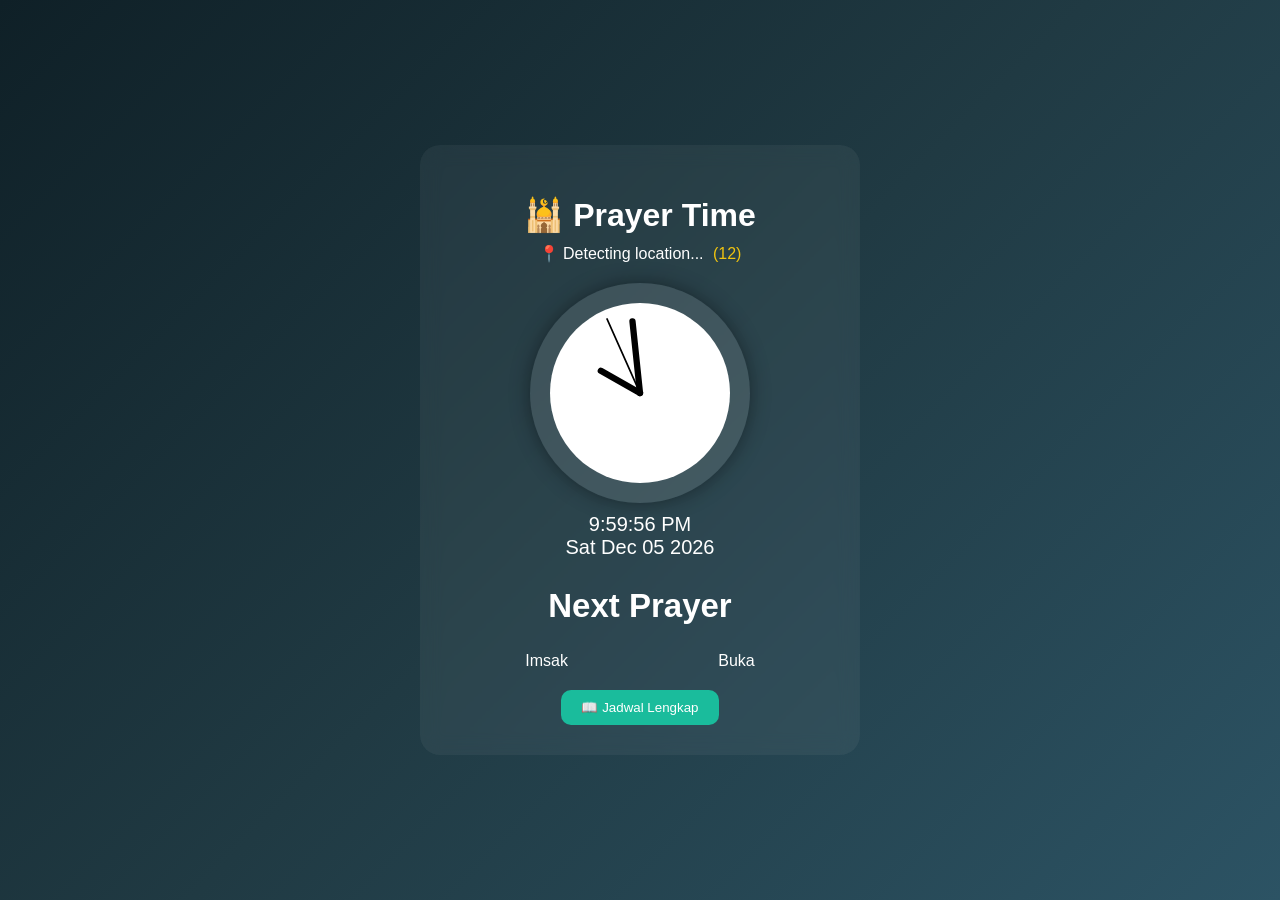
==== index.html @ a98b5f98 "Add files via upload" ====
<!DOCTYPE html>
<html lang="id">

<head>
    <meta charset="UTF-8">
    <meta name="viewport" content="width=device-width, initial-scale=1.0">

    <title>Prayer Time Countdown</title>

    <link rel="stylesheet" href="style.css">

</head>

<body>

    <div class="container">

        <h1>🕌 Prayer Time</h1>

        <div class="location">
            📍 <span id="location">Detecting location...</span>
            <span id="detectCountdown">(13)</span>
            <div id="locationMethod"></div>      </div>

        <div class="clock">

            <canvas id="analogClock" width="200" height="200"></canvas>

            <div class="digital">
                <div id="digitalClock"></div>
                <div id="date"></div>
                <div id="hijri"></div>
            </div>

        </div>

        <div class="countdown">

            <h2>Next Prayer</h2>

            <div id="nextPrayerName"></div>
            <div id="countdown"></div>

        </div>

        <div class="ramadan">

            <div>
                Imsak
                <span id="imsakTime"></span>
            </div>

            <div>
                Buka
                <span id="maghribTime"></span>
            </div>

        </div>

        <button id="toggleSchedule">📖 Jadwal Lengkap</button>

        <div id="schedule" class="collapsed">

            <table>
                <thead>
                    <tr>
                        <th>Sholat</th>
                        <th>Waktu</th>
                    </tr>
                </thead>

                <tbody id="prayerTable"></tbody>

            </table>

        </div>

    </div>

    <div id="popup" class="popup">
        ⏰ 5 menit lagi waktu sholat
    </div>

    <script src="script.js"></script>

</body>

</html>
---- style.css ----
body {
    font-family: 'Segoe UI', sans-serif;
    background: linear-gradient(135deg, #0f2027, #203a43, #2c5364);
    color: white;
    margin: 0;
    display: flex;
    justify-content: center;
    align-items: center;
    min-height: 100vh;
}

.container {
    text-align: center;
    background: rgba(255, 255, 255, 0.05);
    padding: 30px;
    border-radius: 20px;
    backdrop-filter: blur(10px);
    width: 380px;
}

h1 {
    margin-bottom: 10px;
}

.clock {
    margin: 20px 0;
}

#analogClock {
    display: block;
    margin: auto;   
    background: rgba(255, 255, 255, 0.1);
    border-radius: 50%;
    padding: 10px;
    box-shadow: 0 0 20px rgba(0, 0, 0, 0.4);   
}

.digital {
    margin-top: 10px;
    font-size: 20px;
}

.countdown {
    font-size: 22px;
    margin: 20px 0;
}

.ramadan {
    display: flex;
    justify-content: space-around;
    margin: 20px 0;
}

button {
    background: #1abc9c;
    border: none;
    padding: 10px 20px;
    border-radius: 10px;
    color: white;
    cursor: pointer;
}

table {
    width: 100%;
    margin-top: 15px;
    border-collapse: collapse;
}

th,
td {
    padding: 8px;
    border-bottom: 1px solid rgba(255, 255, 255, 0.2);
}

.collapsed {
    display: none;
}

.popup {
    position: fixed;
    bottom: 30px;
    left: 50%;
    transform: translateX(-50%);
    background: #16a085;
    padding: 15px 25px;
    border-radius: 10px;
    display: none;
    animation: fade 0.5s;
}

#detectCountdown {
    color: #f1c40f;
    margin-left: 5px;
}

#locationMethod {
    font-size: 12px;
    opacity: 0.8;
    margin-top: 3px;   
}

@keyframes fade {
    from {
        opacity: 0;
        transform: translateY(20px)
    }

    to {
        opacity: 1;
        transform: translateY(0)
    }   }
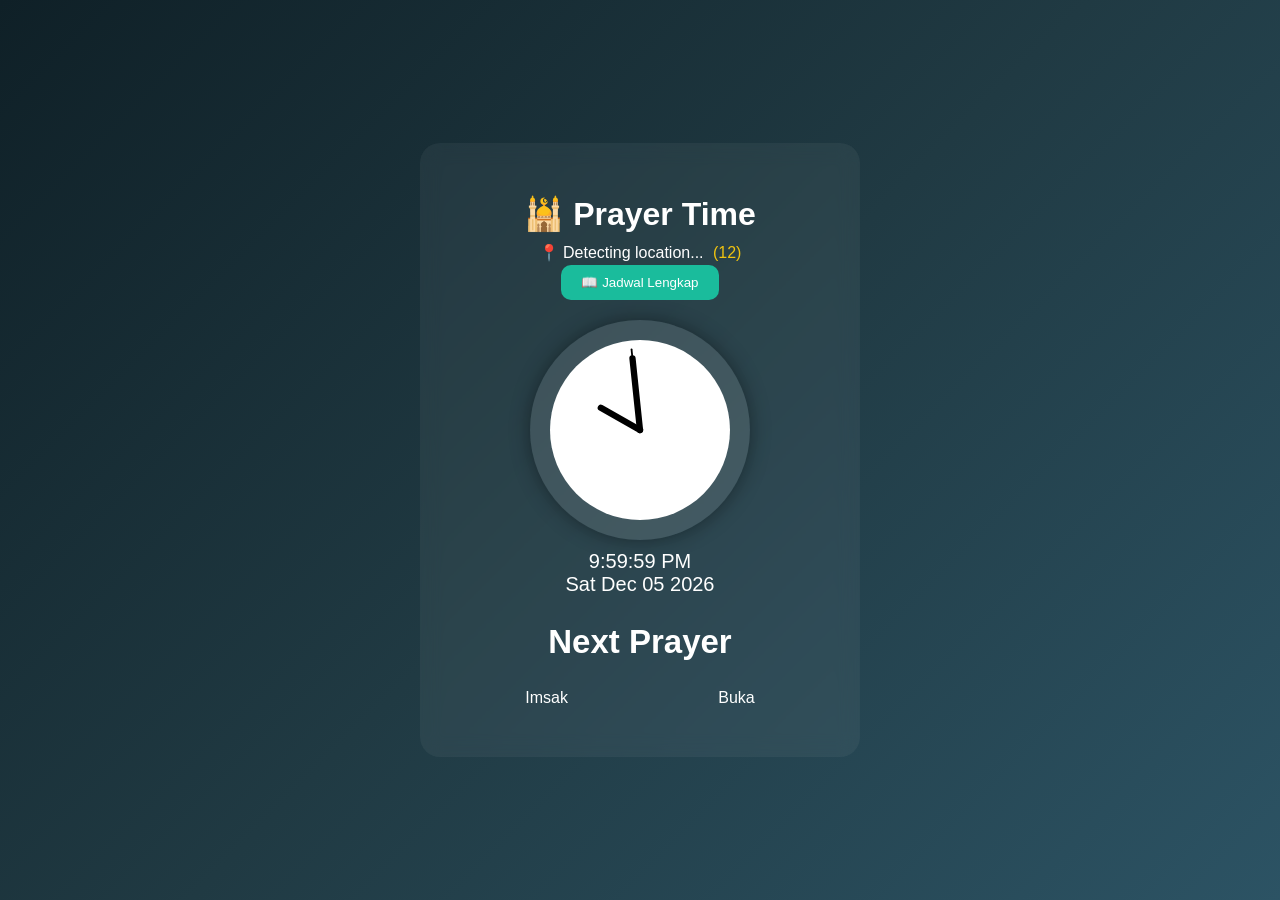
==== commit d005e4b3: "Refactor index.html structure and elements" ====
--- a/index.html
+++ b/index.html
@@ -4,63 +4,20 @@
 <head>
     <meta charset="UTF-8">
     <meta name="viewport" content="width=device-width, initial-scale=1.0">
-
     <title>Prayer Time Countdown</title>
-
     <link rel="stylesheet" href="style.css">
-
 </head>
 
 <body>
-
     <div class="container">
-
         <h1>🕌 Prayer Time</h1>
-
         <div class="location">
             📍 <span id="location">Detecting location...</span>
             <span id="detectCountdown">(13)</span>
-            <div id="locationMethod"></div>      </div>
-
-        <div class="clock">
-
-            <canvas id="analogClock" width="200" height="200"></canvas>
-
-            <div class="digital">
-                <div id="digitalClock"></div>
-                <div id="date"></div>
-                <div id="hijri"></div>
-            </div>
-
+            <div id="locationMethod"></div>      
         </div>
-
-        <div class="countdown">
-
-            <h2>Next Prayer</h2>
-
-            <div id="nextPrayerName"></div>
-            <div id="countdown"></div>
-
-        </div>
-
-        <div class="ramadan">
-
-            <div>
-                Imsak
-                <span id="imsakTime"></span>
-            </div>
-
-            <div>
-                Buka
-                <span id="maghribTime"></span>
-            </div>
-
-        </div>
-
         <button id="toggleSchedule">📖 Jadwal Lengkap</button>
-
-        <div id="schedule" class="collapsed">
-
+        <div id="schedule" class="collapsed">        
             <table>
                 <thead>
                     <tr>
@@ -68,21 +25,37 @@
                         <th>Waktu</th>
                     </tr>
                 </thead>
-
                 <tbody id="prayerTable"></tbody>
-
             </table>
-
         </div>
-
+        <div class="clock">
+            <canvas id="analogClock" width="200" height="200"></canvas>
+            <div class="digital">
+                <div id="digitalClock"></div>
+                <div id="date"></div>
+                <div id="hijri"></div>
+            </div>
+        </div>
+        <div class="countdown">
+            <h2>Next Prayer</h2>
+            <div id="nextPrayerName"></div>
+            <div id="countdown"></div>
+        </div>
+        <div class="ramadan">
+            <div>
+                Imsak
+                <span id="imsakTime"></span>
+            </div>
+            <div>
+                Buka
+                <span id="maghribTime"></span>
+            </div>
+        </div>
     </div>
-
     <div id="popup" class="popup">
         ⏰ 5 menit lagi waktu sholat
     </div>
-
     <script src="script.js"></script>
-
 </body>
 
-</html>+</html>
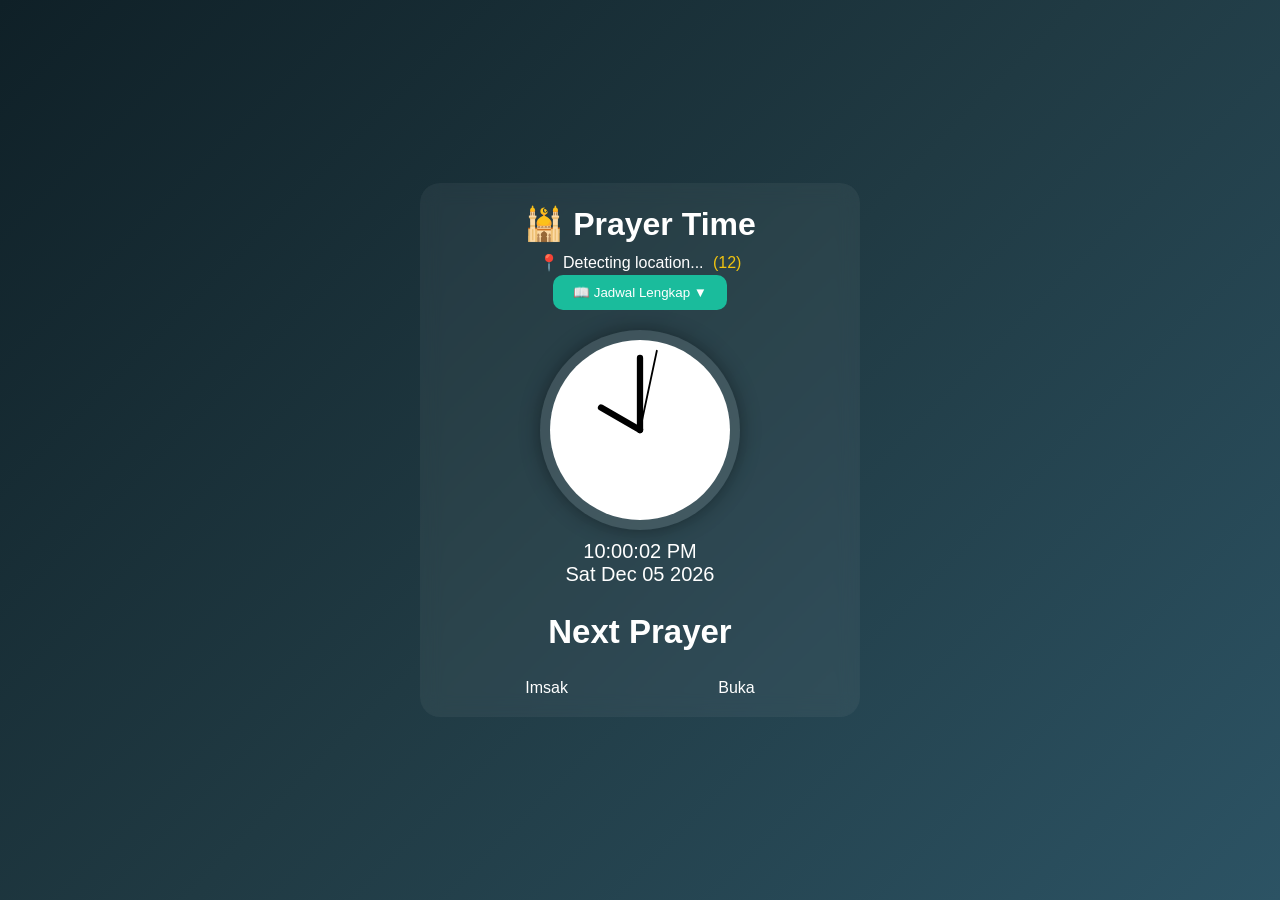
==== commit ee0a8d03: "Add files via upload" ====
--- a/index.html
+++ b/index.html
@@ -16,8 +16,10 @@
             <span id="detectCountdown">(13)</span>
             <div id="locationMethod"></div>      
         </div>
-        <button id="toggleSchedule">📖 Jadwal Lengkap</button>
-        <div id="schedule" class="collapsed">        
+        <button id="toggleSchedule">
+            📖 Jadwal Lengkap <span id="arrow">▼</span>   
+        </button>
+        <div id="schedule">        
             <table>
                 <thead>
                     <tr>
@@ -58,4 +60,4 @@
     <script src="script.js"></script>
 </body>
 
-</html>
+</html>
--- a/style.css
+++ b/style.css
@@ -12,7 +12,7 @@
 .container {
     text-align: center;
     background: rgba(255, 255, 255, 0.05);
-    padding: 30px;
+    padding: 0 30px;
     border-radius: 20px;
     backdrop-filter: blur(10px);
     width: 380px;
@@ -31,7 +31,6 @@
     margin: auto;   
     background: rgba(255, 255, 255, 0.1);
     border-radius: 50%;
-    padding: 10px;
     box-shadow: 0 0 20px rgba(0, 0, 0, 0.4);   
 }
 
@@ -57,7 +56,13 @@
     padding: 10px 20px;
     border-radius: 10px;
     color: white;
-    cursor: pointer;
+    cursor:
+    pointer;
+}
+
+button:hover {
+    transform: scale(1.05);
+    transition: 0.2s;   
 }
 
 table {
@@ -72,8 +77,27 @@
     border-bottom: 1px solid rgba(255, 255, 255, 0.2);
 }
 
-.collapsed {
-    display: none;
+#schedule {
+    max-height: 0;
+    overflow: hidden;
+    opacity: 0;
+    transform: translateY(-10px);
+    transition: all 0.6s ease-in-out;
+}
+
+#schedule.open {
+    max-height: 500px;
+    opacity: 1;
+    transform: translateY(0);   
+}
+
+#arrow {
+    display: inline-block;
+    transition: transform 0.4s ease;
+}
+
+#schedule.open+#arrow {
+    transform: rotate(180deg);   
 }
 
 .popup {
